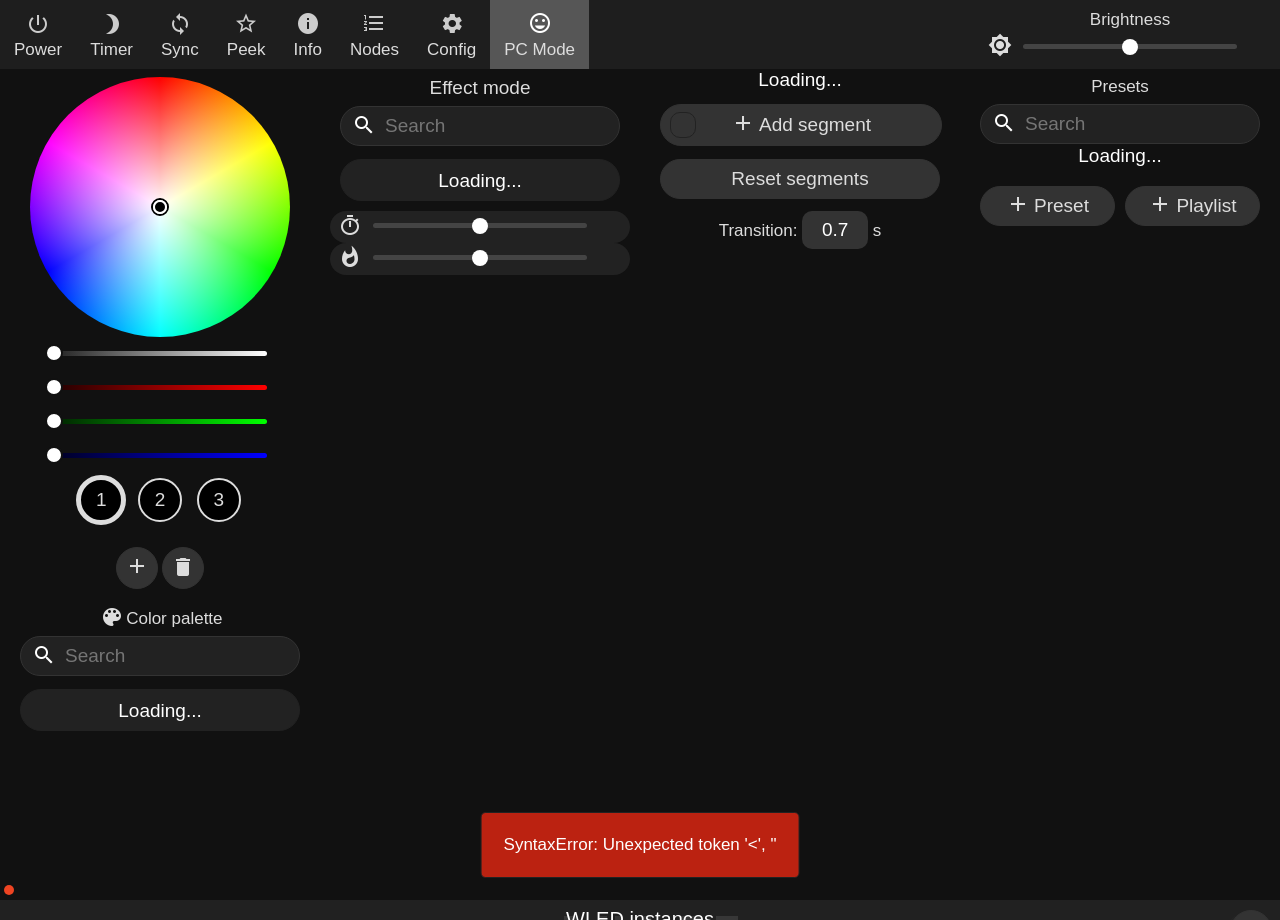
==== Firmware-Development/led-http-server/data/index.htm @ 50c13b94 "Add: webpage files" ====
<!DOCTYPE html>
<html lang="en">
<head>
	<meta name="viewport" content="width=device-width, initial-scale=1, minimum-scale=1">
	<meta charset="utf-8">
	<meta name="theme-color" content="#222222">
	<meta content="yes" name="apple-mobile-web-app-capable">
	<link rel="shortcut icon" href="[data-uri]"/>
	<title>WLED</title>
	<link rel="stylesheet" href="index.css">
</head>
<body onload="onLoad()">

<div id="cv" class="overlay">Loading WLED UI...</div>
<noscript><div class="overlay" style="opacity:1;">Sorry, WLED UI needs JavaScript!</div></noscript>
<div id="bg"></div>

<div class="wrapper" id="top">
	<div class="tab top">
		<div class="btnwrap">
			<button id="buttonPower" onclick="togglePower()" class="tgl"><i class="icons">&#xe08f;</i><p class="tab-label">Power</p></button>
			<button id="buttonNl" onclick="toggleNl()"><i class="icons">&#xe2a2;</i><p class="tab-label">Timer</p></button>
			<button id="buttonSync" onclick="toggleSync()"><i class="icons">&#xe116;</i><p class="tab-label">Sync</p></button>
			<button id="buttonSr" onclick="toggleLiveview()"><i class="icons">&#xe410;</i><p class="tab-label">Peek</p></button>
			<button id="buttonI" onclick="toggleInfo()"><i class="icons">&#xe066;</i><p class="tab-label">Info</p></button>
			<button id="buttonNodes" onclick="toggleNodes()"><i class="icons">&#xe22d;</i><p class="tab-label">Nodes</p></button>
			<button onclick="window.location.href=getURL('/settings');"><i class="icons">&#xe0a2;</i><p class="tab-label">Config</p></button>
			<button id="buttonPcm" onclick="togglePcMode(true)"><i class="icons">&#xe23d;</i><p class="tab-label">PC Mode</p></button>
		</div>
		<div id="briwrap">
			<p class="hd">Brightness</p>
			<div class="slider">
				<i class="icons slider-icon" onclick="tglTheme()" style="transform: translateY(2px);">&#xe2a6;</i>
				<div class="sliderwrap il">
					<input id="sliderBri" onchange="setBri()" oninput="updateTrail(this)" max="255" min="1" type="range" value="128" />
					<div class="sliderdisplay"></div>
				</div>
				<output class="sliderbubble"></output>
			</div>
		</div>
		<iframe id="liveview" src="about:blank"></iframe>
	</div>
</div>

<div class ="container">
	<div id="Colors" class="tabcontent">
		<div id="picker" class="noslide"></div>
		<div id="hwrap" class="slider">
			<div tooltip="Hue" class="sliderwrap il">
				<input id="sliderH" class="noslide" oninput="fromH()" onchange="setColor(0)" max="359" min="0" type="range" value="0" step="any">
				<div class="sliderdisplay" style="background: linear-gradient(90deg, #f00 2%, #ff0 19%, #0f0 35%, #0ff 52%, #00f 68%, #f0f 85%, #f00)"></div>
			</div>
		</div>
		<div id="swrap" class="slider">
			<div tooltip="Saturation" class="sliderwrap il">
				<input id="sliderS" class="noslide" oninput="fromS()" onchange="setColor(0)" max="100" min="0" type="range" value="100" step="any">
				<div class="sliderdisplay" style="background: linear-gradient(90deg, #aaa 0%, #f00)"></div>
			</div>
		</div>
		<div id="vwrap" class="slider">
			<div tooltip="Value/Brightness" class="sliderwrap il">
				<input id="sliderV" class="noslide" oninput="fromV()" onchange="setColor(0)" max="100" min="0" type="range" value="100" step="any" />
				<div class="sliderdisplay"></div>
			</div>
		</div>
		<div id="kwrap" class="slider">
			<div tooltip="Kelvin/Temperature" class="sliderwrap il">
				<input id="sliderK" class="noslide" oninput="fromK()" onchange="setColor(0)" max="10091" min="1900" type="range" value="6550" />
				<div class="sliderdisplay"></div>
			</div>
		</div>
		<div id="rgbwrap">
			<div id="rwrap" class="slider">
				<div tooltip="Red channel" class="sliderwrap il">
					<input id="sliderR" class="noslide" oninput="fromRgb()" onchange="setColor(0)" max="255" min="0" type="range" value="128" />
					<div class="sliderdisplay"></div>
				</div>
			</div>
			<div id="gwrap" class="slider">
				<div tooltip="Green channel" class="sliderwrap il">
					<input id="sliderG" class="noslide" oninput="fromRgb()" onchange="setColor(0)" max="255" min="0" type="range" value="128" />
					<div class="sliderdisplay"></div>
				</div>
			</div>
			<div id="bwrap" class="slider">
				<div tooltip="Blue channel" class="sliderwrap il">
					<input id="sliderB" class="noslide" oninput="fromRgb()" onchange="setColor(0)" max="255" min="0" type="range" value="128" />
					<div class="sliderdisplay"></div>
				</div>
			</div>
		</div>
		<div id="wwrap" class="slider">
			<div id="whibri" tooltip="White channel" class="sliderwrap il">
				<input id="sliderW" class="noslide" oninput="fromW()" onchange="setColor(0)" max="255" min="0" type="range" value="128" />
				<div class="sliderdisplay"></div>
			</div>
		</div>
		<div id="wbal" class="slider">
			<div tooltip="White balance" class="sliderwrap il">
				<input id="sliderA" class="noslide" onchange="setBalance(this.value)" max="255" min="0" type="range" value="128" />
				<div class="sliderdisplay"></div>
			</div>
		</div>
		<div id="qcs-w">
			<div class="qcs" onclick="pC('#ff0000');" tooltip="Red" style="background-color:#ff0000;"></div>
			<div class="qcs" onclick="pC('#ffa000');" tooltip="Orange" style="background-color:#ffa000;"></div>
			<div class="qcs" onclick="pC('#ffc800');" tooltip="Yellow" style="background-color:#ffc800;"></div>
			<div class="qcs" onclick="pC('#ffe0a0');" tooltip="Warm White" style="background-color:#ffe0a0;"></div>
			<div class="qcs" onclick="pC('#ffffff');" tooltip="White" style="background-color:#ffffff;"></div>
			<div class="qcs qcsb" onclick="pC('#000000');" tooltip="Black" style="background-color:#000000;"></div><br>
			<div class="qcs" onclick="pC('#ff00ff');" tooltip="Pink" style="background-color:#ff00ff;"></div>
			<div class="qcs" onclick="pC('#0000ff');" tooltip="Blue" style="background-color:#0000ff;"></div>
			<div class="qcs" onclick="pC('#00ffc8');" tooltip="Cyan" style="background-color:#00ffc8;"></div>
			<div class="qcs" onclick="pC('#08ff00');" tooltip="Green" style="background-color:#08ff00;"></div>
			<div class="qcs" onclick="pC('rnd');" tooltip="Random" style="background:linear-gradient(to right, red, orange, yellow, green, blue, purple);transform: translateY(-11px);">R</div>
		</div>
		<div id="csl">
			<button id="csl0" tooltip="Select slot" class="btn xxs cl" onclick="selectSlot(0);" data-r="0" data-g="0" data-b="0" data-w="0">1</button>
			<button id="csl1" tooltip="Select slot" class="btn xxs cl" onclick="selectSlot(1);" data-r="0" data-g="0" data-b="0" data-w="0">2</button>
			<button id="csl2" tooltip="Select slot" class="btn xxs cl" onclick="selectSlot(2);" data-r="0" data-g="0" data-b="0" data-w="0">3</button>
		</div>
		<p class="labels h" id="cslLabel"></p>
		<div id="hexw">
			<i class="icons sel-icon" onclick="tglRgb()">&#xe22d;</i>
			<input id="hexc" tooltip="Hex RGB" type="text" class="noslide" onkeydown="hexEnter()" autocomplete="off" maxlength="8" />
			<button id="hexcnf" class="btn btn-xs" onclick="fromHex();"><i class="icons btn-icon">&#xe390;</i></button>
		</div>
		<div style="padding: 8px 0;" id="btns">
			<button class="btn btn-xs" tooltip="Pixel Magic Tool" type="button" id="pxmb" onclick="window.location.href=getURL('/pxmagic.htm')"><i class="icons btn-icon">&#xe410;</i></button>
			<button class="btn btn-xs" tooltip="Add custom palette" type="button" onclick="window.location.href=getURL('/cpal.htm')"><i class="icons btn-icon">&#xe18a;</i></button>
			<button class="btn btn-xs" tooltip="Remove custom palette" type="button" id="rmPal" onclick="palettesData=null;localStorage.removeItem('wledPalx');requestJson({rmcpal:true});setTimeout(loadPalettes,250,loadPalettesData);"><i class="icons btn-icon">&#xe037;</i></button>
		</div>
		<p class="labels" id="pall"><i class="icons sel-icon" onclick="tglHex()">&#xe2b3;</i> Color palette</p>
		<div id="palw" class="il">
			<div class="staytop fnd">
				<input type="text" placeholder="Search" oninput="search(this,'pallist')" onfocus="search(this,'pallist')" />
				<i class="icons clear-icon" onclick="clean(this)">&#xe38f;</i>
				<i class="icons search-icon">&#xe0a1;</i>
			</div>
			<div id="pallist" class="list">
				<div class="lstI">
					<label class="radio schkl" onclick="loadPalettes()">
						<div class="lstIcontent">
							<span class="lstIname">
								Loading...
							</span>
						</div>
					</label>
				</div>
			</div>
		</div>
	</div>

	<div id="Effects" class="tabcontent">
		<div id="fx">
			<p class="labels hd" id="modeLabel">Effect mode</p>
			<div class="staytop fnd" id="fxFind" onmousedown="preventBlur(event);">
				<input type="text" placeholder="Search" oninput="search(this,'fxlist')" onfocus="filterFocus(event);search(this,'fxlist');" onblur="filterFocus(event);">
				<i class="icons clear-icon" onclick="clean(this);">&#xe38f;</i>
				<i class="icons search-icon" style="cursor:pointer;">&#xe0a1;</i>
				<div id="filters" class="filter fade">
					<label id="filterPal" tooltip="Uses palette" class="check fchkl">&#x1F3A8;
						<input type="checkbox" data-flt="&#x1F3A8;" onchange="filterFx();">
						<span class="checkmark"></span>
					</label>
					<label id="filter0D" tooltip="Single pixel" class="check fchkl">&#8226;
						<input type="checkbox" data-flt="&#8226;" onchange="filterFx();">
						<span class="checkmark"></span>
					</label>
					<label id="filter1D" tooltip="1D" class="check fchkl">&#8942;
						<input type="checkbox" data-flt="&#8942;" onchange="filterFx();">
						<span class="checkmark"></span>
					</label>
					<label id="filter2D" tooltip="2D" class="check fchkl">&#9638;
						<input type="checkbox" data-flt="&#9638;" onchange="filterFx();">
						<span class="checkmark"></span>
					</label>
					<label id="filterVol" tooltip="Volume" class="check fchkl">&#9834;
						<input type="checkbox" data-flt="&#9834;" onchange="filterFx();">
						<span class="checkmark"></span>
					</label>
					<label id="filterFreq" tooltip="Frequency" class="check fchkl">&#9835;
						<input type="checkbox" data-flt="&#9835;" onchange="filterFx();">
						<span class="checkmark"></span>
					</label>
				</div>
			</div>
			<div id="fxlist" class="list">
				<div class="lstI">
					<label class="radio schkl" onclick="loadFX()">
						<div class="lstIcontent">
							<span class="lstIname">
								Loading...
							</span>
						</div>
					</label>
				</div>
			</div>
		</div>
		<div id="sliders">
			<div id="slider0" class="slider">
				<i class="icons slider-icon" onclick="tglFreeze()">&#xe325;</i>
				<div tooltip="Effect speed" class="sliderwrap il">
					<input id="sliderSpeed" class="noslide" onchange="setSpeed()" oninput="updateTrail(this)" max="255" min="0" type="range" value="128" />
					<div class="sliderdisplay"></div>
				</div>
				<output class="sliderbubble"></output>
			</div>
			<div id="slider1" class="slider">
				<i class="icons slider-icon" onclick="tglLabels()">&#xe409;</i>
				<div tooltip="Effect intensity" class="sliderwrap il">
					<input id="sliderIntensity" class="noslide" onchange="setIntensity()" oninput="updateTrail(this)" max="255" min="0" type="range" value="128" />
					<div class="sliderdisplay"></div>
				</div>
				<output class="sliderbubble"></output>
			</div>
			<div id="slider2" class="slider hide">
				<i class="icons slider-icon">&#xe410;</i>
				<div tooltip="Custom 1" class="sliderwrap il">
					<input id="sliderC1" class="noslide" onchange="setCustom(1)" oninput="updateTrail(this)" max="255" min="0" type="range" value="0" />
					<div class="sliderdisplay"></div>
				</div>
				<output class="sliderbubble"></output>
			</div>
			<div id="slider3" class="slider hide">
				<i class="icons slider-icon">&#xe0a2;</i>
				<div tooltip="Custom 2" class="sliderwrap il">
					<input id="sliderC2" class="noslide" onchange="setCustom(2)" oninput="updateTrail(this)" max="255" min="0" type="range" value="0" />
					<div class="sliderdisplay"></div>
				</div>
				<output class="sliderbubble"></output>
			</div>
			<div id="slider4" class="slider hide">
				<i class="icons slider-icon">&#xe0e8;</i>
				<div tooltip="Custom 3" class="sliderwrap il">
					<input id="sliderC3" class="noslide" onchange="setCustom(3)" oninput="updateTrail(this)" max="31" min="0" type="range" value="0" />
					<div class="sliderdisplay"></div>
				</div>
				<output class="sliderbubble"></output>
			</div>
			<div id="fxopt" class="option fade">
				<label id="opt0" tooltip="Check 1" class="check ochkl hide"><i class="icons">&#xe2b3;</i>
					<input id="checkO1" type="checkbox" onchange="setOption(1, this.checked)">
					<span class="checkmark"></span>
				</label>
				<label id="opt1" tooltip="Check 2" class="check ochkl hide"><i class="icons">&#xe34b;</i>
					<input id="checkO2" type="checkbox" onchange="setOption(2, this.checked)">
					<span class="checkmark"></span>
				</label>
				<label id="opt2" tooltip="Check 3" class="check ochkl hide"><i class="icons">&#xe04c;</i>
					<input id="checkO3" type="checkbox" onchange="setOption(3, this.checked)">
					<span class="checkmark"></span>
				</label>
			</div>
		</div>
	</div>

	<div id="Segments" class="tabcontent">
		<div id="segcont">
			Loading...
		</div>
		<div id="segutil" class="staybot">
		</div>
		<div id="segutil2">
			<button class="btn btn-s" id="rsbtn" onclick="rSegs()">Reset segments</button>
		</div>
		<p>Transition: <input id="tt" type="number" min="0" max="65.5" step="0.1" value="0.7">&nbsp;s</p>
		<p id="ledmap" class="hide"></p>
	</div>

	<div id="Presets" class="tabcontent">
		<div id="pql">
		</div>
		<p class="labels hd">Presets</p>
		<div class="staytop fnd" id="psFind">
			<input type="text" placeholder="Search" oninput="search(this,'pcont')" onfocus="search(this,'pcont')" />
			<i class="icons clear-icon" onclick="clean(this);">&#xe38f;</i>
			<i class="icons search-icon">&#xe0a1;</i>
		</div>
		<div id="pcont" class="list">
			<span onclick="loadPresets()">Loading...</span>
		</div>
		<div id="putil" class="staybot">
		</div>
	</div>
</div>

<div class="tab bot" id="bot">
	<button class="tablinks" onclick="openTab(0)"><i class="icons">&#xe2b3;</i><p class="tab-label">Colors</p></button>
	<button class="tablinks" onclick="openTab(1)"><i class="icons">&#xe23d;</i><p class="tab-label">Effects</p></button>
	<button class="tablinks" onclick="openTab(2)"><i class="icons">&#xe34b;</i><p class="tab-label">Segments</p></button>
	<button class="tablinks" onclick="openTab(3)"><i class="icons">&#xe04c;</i><p class="tab-label">Presets</p></button>
</div>

<div id="connind"></div>
<div id="toast" onclick="clearErrorToast(100);"></div>
<div id="namelabel" onclick="toggleNodes()"></div>
<div id="info" class="modal">
	<button class="btn btn-xs close" onclick="toggleInfo()"><i class="icons rot45">&#xe18a;</i></button>
	<div id="imgw">
		<img class="wi" alt="" src="[data-uri]" />
	</div>
	<div id="kv">Loading...</div><br>
	<div>
		<button class="btn infobtn" onclick="requestJson()">Refresh</button>
		<button class="btn infobtn" onclick="toggleNodes()">Instance List</button>
		<button class="btn infobtn" onclick="window.open(getURL('/update'),'_self');">Update WLED</button>
		<button class="btn infobtn" id="resetbtn" onclick="cnfReset()">Reboot WLED</button>
	</div>
	<br>
	<span class="h">Made with <span id="heart">&#10084;&#xFE0E;</span> by <a href="https://github.com/Aircoookie/" target="_blank">Aircoookie</a> and the <a href="https://wled.discourse.group/" target="_blank">WLED community</a></span>
</div>

<div id="nodes" class="modal">
	<button class="btn btn-xs close" onclick="toggleNodes()"><i class="icons rot45">&#xe18a;</i></button>
	<div id="ndlt">WLED instances</div>
	<div id="kn">Loading...</div>
	<div style="position:sticky;bottom:0;">
		<button class="btn infobtn" onclick="loadNodes()">Refresh</button>
	</div>
</div>

<div id="mlv2D" class="modal">
	<div id="klv2D" style="width:100%; height:100%">Loading...</div>
</div>

<div id="rover" class="modal">
	<i class="icons huge">&#xe410;</i><br>
	<div id="lv">?</div><br><br>
	To use built-in effects, use an override button below.<br>
	You can return to realtime mode by pressing the star in the top left corner.<br>
	<button class="btn" onclick="setLor(1)">Override once</button>
	<button class="btn" onclick="setLor(2)">Override until reboot</button><br>
	<span class="h">For best performance, it is recommended to turn off the streaming source when not in use.</span>
</div>

<i id="roverstar" class="icons huge" onclick="setLor(0)">&#xe410;</i><br>

<!-- 
	If you want to load iro.js and rangetouch.js as consecutive requests, you can do it like it was done in 0.14.0:
	https://github.com/Aircoookie/WLED/blob/v0.14.0/wled00/data/index.htm
-->
<script src="iro.js"></script>
<script src="rangetouch.js"></script>
<script src="index.js"></script>
</body>
</html>
---- Firmware-Development/led-http-server/data/index.css ----
@font-face {
	font-family: "WIcons";
	src: url([data-uri]) format('woff');
}

:root {
	--c-1: #111;
	--c-f: #fff;
	--c-2: #222;
	--c-3: #333;
	--c-4: #444;
	--c-5: #555;
	--c-6: #666;
	--c-8: #888;
	--c-b: #bbb;
	--c-c: #ccc;
	--c-e: #eee;
	--c-d: #ddd;
	--c-r: #c32;
	--c-g: #2c1;
	--c-l: #48a;
	--c-y: #a90;
	--t-b: .5;
	--c-o: rgba(34, 34, 34, .9);
	--c-tb : rgba(34, 34, 34, var(--t-b));
	--c-tba: rgba(102, 102, 102, var(--t-b));
	--c-tbh: rgba(51, 51, 51, var(--t-b));
	/*following are internal*/
	--th: 70px;
	--tp: 70px;
	--bh: 63px;
	--tbp: 14px 14px 10px 14px;
	--bbp: 9px 0 7px 0;
	--bhd: none;
	--sgp: "block";
	--bmt: 0;
	--sti: 42px;
}

html {
	touch-action: manipulation;
}

body {
	margin: 0;
	background-color: var(--c-1);
	font-family: Helvetica, Verdana, sans-serif;
	font-size: 17px;
	color: var(--c-f);
	text-align: center;
	-webkit-touch-callout: none;
	-webkit-user-select: none;
	-moz-user-select: none;
	-ms-user-select: none;
	user-select: none;
	-webkit-tap-highlight-color: transparent;
	scrollbar-width: 6px;
	scrollbar-color: var(--c-sb) transparent;
}

html,
body {
	height: 100%;
	width: 100%;
	position: fixed;
	overscroll-behavior: none;
}

#bg {
	height: 100vh;
	width: 100vw;
	position: fixed;
	z-index: -10;
	background-position: center;
	background-repeat: no-repeat;
	background-size: cover;
	opacity: 0;
	transition: opacity 2s;
}

p {
	margin: 10px 0 2px 0;
}
a, p, a:visited {
	color: var(--c-d);
}
a, a:visited {
	text-decoration: none;
}

button {
	outline: 0;
	cursor: pointer;
}

.labels {
	margin: 0;
	padding: 8px 0 2px 0;
}

#namelabel {
	position: fixed;
	bottom: calc(var(--bh) + 6px);
	right: 6px;
	color: var(--c-8); /* set bright (--c-d) with dark text shadow (see below) to be legible on gray background (in image) */
	cursor: pointer;
	writing-mode: vertical-rl;
	/* transform: rotate(180deg); */
}

.bri {
	padding: 4px;
}

.wrapper {
	position: fixed;
	top: 0;
	left: 0;
	right: 0;
	background: var(--c-tb);
	z-index: 1;
}

.icons {
	font-family: 'WIcons';
	font-style: normal;
	font-size: 24px !important;
	line-height: 1 !important;
	display: inline-block;
}

.on {
	color: var(--c-g) !important;
}

.off {
	color: var(--c-6) !important;
	/* cursor: default !important; */
}

.top .icons, .bot .icons {
	margin: -2px 0 4px 0;
}

.huge {
	font-size: 42px;
}

.segt, .plentry TABLE {
	table-layout: fixed;
	width: 100%;
}

.segt TD {
	padding: 2px 0 !important;
	text-align: center;
	/*text-transform: uppercase;*/
}
.segt TD, .plentry TD {
	font-size: 13px;
	padding: 0;
	vertical-align: middle;
}

.keytd {
	text-align: left;
}

.valtd {
	text-align: right;
}

.valtd i {
	font-size: small;
}

.slider-icon {
	position: absolute;
	left: 8px;
	bottom: 5px;
}

.sel-icon {
	transform: translateX(3px);
}

.e-icon, .g-icon, .sel-icon, .slider-icon {
	cursor: pointer;
	color: var(--c-d);
}

.g-icon {
	font-style: normal;
	position: absolute;
	top: 8px;
	right: 8px;
}

/* pop-up container */
.pop {
	position: absolute;
	display: inline-block;
	top: 0;
	right: 0;
}

/* pop-up content (segment sets) */
.pop-c {
	position: absolute;
	background-color: var(--c-2);
	border: 1px solid var(--c-8);
	border-radius: 20px;
	z-index: 1;
	top: 3px;
	right: 35px;
	padding: 3px 8px 1px;
	font-size: 24px;
	line-height: 24px;
}
.pop-c span {
	padding: 2px 6px;
}

.search-icon {
	position: absolute;
	top: 8px;
	left: 12px;
	width: 24px;
	height: 24px;
}

.clear-icon {
	position: absolute;
	top: 8px;
	right: 9px;
	cursor: pointer;
}

.flr {
	color: var(--c-f);
	transform: rotate(0deg);
	transition: transform .3s;
	position: absolute;
	top: 0;
	right: 0;
	padding: 8px;
}

.expanded .flr,
.exp {
	transform: rotate(180deg);
}

.il {
	display: inline-block;
	vertical-align: middle;
}

#liveview {
	height: 4px;
	width: 100%;
	border: 0;
}

#liveview2D {
	height: 90%;
	width: 90%;
	border: 0;
	position: absolute;
	top: 50%;
	left: 50%;
	transform: translate(-50%,-50%);
}

.tab {
	background-color: transparent;
	color: var(--c-d);
}

.bot {
	position: fixed;
	bottom: 0;
	left: 0;
	width: 100%;
	background-color: var(--c-tb);
}

.tab button {
	background-color: transparent;
	float: left;
	border: 0;
	transition: color .3s, background-color .3s;
	font-size: 17px;
	color: var(--c-c);
	min-width: 44px;
}

.top button {
	padding: var(--tbp);
	margin: 0;
}

.bot button {
	padding: var(--bbp);
	width: 25%;
	margin: 0;
}

.tab button:hover {
	background-color: var(--c-tbh);
	color: var(--c-e);
}

.tab button.active {
	background-color: var(--c-tba) !important;
	color: var(--c-f);
}

.active {
	background-color: var(--c-6) !important;
	color: var(--c-f);
}

.container {
	--n: 1;
	width: 100%;
	width: calc(var(--n)*100%);
	height: calc(100% - var(--tp) - var(--bh));
	margin-top: var(--tp);
	transform: translate(calc(var(--i, 0)/var(--n)*-100%));
	overscroll-behavior: none;
}

.tabcontent {
	float: left;
	position: relative;
	width: 100%;
	width: calc(100%/var(--n));
	box-sizing: border-box;
	border: 0;
	overflow-y: auto;
	overflow-x: hidden;
	height: 100%;
	overscroll-behavior: none;
	padding: 0 4px;
	-webkit-overflow-scrolling: touch;
}

#segutil, #segutil2, #segcont, #putil, #pcont, #pql, #fx, #palw,
.fnd {
	max-width: 280px;
	font-size: 19px;
}

#putil, #segutil, #segutil2 {
	min-height: 42px;
	margin: 13px auto 0;
}

#segutil .segin {
	padding-top: 12px;
}

#fx, #pql, #segcont, #pcont, #sliders, #picker, #qcs-w, #hexw, #pall, #ledmap,
.slider, .filter, .option, .segname, .pname, .fnd {
	margin: 0 auto;
}

#putil {
	padding: 5px 0 0;
}

/* Quick load magin for simplified UI */
.simplified #pql {
	margin-bottom: 8px;
}

/* Button margin for simplified UI */
.simplified #fx .btn, .simplified #palw .btn {
	margin-top: 0;
}

.smooth { transition: transform	calc(var(--f, 1)*.5s) ease-out }

.tab-label {
	margin: 0 0 -5px 0;
	padding-bottom: 4px;
	display: var(--bhd);
}

.overlay {
	position: fixed;
	height: 100%;
	width: 100%;
	top: 0;
	left: 0;
	background-color: var(--c-3);
	font-size: 24px;
	display: flex;
	align-items: center;
	justify-content: center;
	z-index: 11;
	opacity: .95;
	transition: .7s;
	pointer-events: none;
}

.staytop, .staybot {
	display: block;
	position: -webkit-sticky;
	position: sticky !important;
	top: 0;
	z-index: 2;
	margin: 0 auto auto;
}

.staybot {
	bottom: 5px;
}

#sliders {
	position: -webkit-sticky;
	position: sticky;
	bottom: 0;
	max-width: 300px;
	z-index: 2;
}

#sliders .labels {
	padding-top: 3px;
	font-size: small;
}

.slider {
	/*max-width: 300px;*/
	/* margin: 5px auto; add 5px; if you want some vertical space but looks ugly */
	border-radius: 24px;
	position: relative;
	padding-bottom: 2px;
}

/* Slider wrapper div */
.sliderwrap {
	height: 30px;
	width: 230px;
	max-width: 230px;
	position: relative;
	z-index: 0;
}

#sliders .slider {
	padding-right: 64px; /* offset for bubble */
}

#sliders .slider, #info .slider {
	background-color: var(--c-2);
}

#sliders .sliderwrap, .sbs .sliderwrap {
	left: 32px; /* offset for icon */
}

.filter, .option {
	background-color: var(--c-4);
	border-radius: 26px;
	height: 26px;
	max-width: 300px;
	/* margin: 0 auto 4px; add 4-8px if you want space at the bottom */
	padding: 4px 2px;
	position: relative;
	opacity: 1;
	transition: opacity .5s linear, height .25s, transform .25s;
}

.filter {
	z-index: 1;
	/*overflow: visible;*/
	border-radius: 0 0 16px 16px;
	max-width: 220px;
	height: 54px;
	line-height: 1.5;
	padding-bottom: 8px;
	pointer-events: none;
}

/* New tooltip */
.tooltip {
	position: absolute;
	opacity: 0;
	visibility: hidden;
	transition: opacity .25s ease, visibility .25s ease;
	background-color: var(--c-5);
	box-shadow: 4px 4px 10px 4px var(--c-1);
	color: var(--c-f);
	text-align: center;
	padding: 8px 16px;
	border-radius: 6px;
	z-index: 1;
	pointer-events: none;
}

 .tooltip::after {
	content: "";
	position: absolute;
	border: 8px solid;
	border-color: var(--c-5) transparent transparent transparent;
	top: 100%;
	left: calc(50% - 8px);
	z-index: 0;
 }

.tooltip.visible {
	opacity: 1;
	visibility: visible;
}

.fade {
	visibility: hidden; /* hide it */
	opacity: 0; /* make it transparent */
	transform: scaleY(0); /* shrink content */
	height: 0; /* force other elements to move */
	padding: 0; /* remove empty space */
}

.first {
	margin-top: 10px;
}

#toast {
	opacity: 0;
	background-color: var(--c-5);
	border: 1px solid var(--c-2);
	max-width: 90%;
	color: var(--c-f);
	text-align: center;
	border-radius: 5px;
	padding: 22px;
	position: fixed;
	z-index: 5;
	left: 50%;
	transform: translateX(-50%);
	bottom: calc(var(--bh) + 22px);
	font-size: 17px;
	pointer-events: none;
}

#toast.show {
	opacity: 1;
	animation: fadein .5s, fadein .5s 2.5s reverse;
}

#toast.error {
	opacity: 1;
	background-color: #b21;
	animation: fadein .5s;
}

.modal {
	position: fixed;
	left: 0;
	bottom: 0;
	right: 0;
	top: calc(var(--th) - 1px);
	background-color: var(--c-o);
	transform: translateY(100%);
	transition: transform .4s;
	padding: 8px;
	font-size: 20px;
	overflow: auto;
}

.close {
	position: -webkit-sticky;
	position: sticky;
	top: 0;
	float: right;
}

#info, #nodes {
	z-index: 4;
}

#rover {
	z-index: 3;
}

#ndlt {
	margin: 12px 0;
}

#roverstar {
	position: fixed;
	top: calc(var(--th) + 5px);
	left: 1px;
	cursor: pointer;
}

#connind {
	position: fixed;
	bottom: calc(var(--bh) + 5px);
	left: 4px;
	padding: 5px;
	border-radius: 5px;
	background-color: #a90;
	z-index: -2;
}

#info .slider {
	max-width: 200px;
	min-width: 145px;
	float: right;
	margin: 0;
}
#info .sliderwrap {
	width: 200px;
}

#info table, #nodes table {
	table-layout: fixed;
	width: 100%;
}

#info td, #nodes td {
  padding-bottom: 8px;
}

#info .btn {
	margin: 5px;
}
#info table .btn, #nodes table .btn {
	margin: 0;
}
#info div, #nodes div {
	max-width: 490px;
	margin: 0 auto;
}

#info #imgw {
	margin: 8px auto;
}

#lv {
	max-width: 600px;
	display: inline-block;
}

#heart {
	transition: color .9s;
	font-size: 16px;
	color: #f00;
}

img {
	max-width: 100%;
	max-height: 100%;
}

.wi {
	image-rendering: pixelated;
	image-rendering: crisp-edges;
	width: 210px;
}

@keyframes fadein {
	from {bottom: 0; opacity: 0;}
	to {bottom: calc(var(--bh) + 22px); opacity: 1;}
}

.sliderdisplay {
	content:'';
	position: absolute;
	top: 12px; left: 8px; right: 8px;
	height: 5px;
	background: var(--c-4);
	border-radius: 16px;
	pointer-events: none;
	z-index: -1;
	--bg: var(--c-f);
}

#rwrap .sliderdisplay { --bg: none; background: linear-gradient(90deg, #000 -15%, #f00); } /* -15% since #000 is too dark */
#gwrap .sliderdisplay { --bg: none; background: linear-gradient(90deg, #000 -15%, #0f0); } /* -15% since #000 is too dark */
#bwrap .sliderdisplay { --bg: none; background: linear-gradient(90deg, #000 -15%, #00f); } /* -15% since #000 is too dark */
#wwrap .sliderdisplay { --bg: none; background: linear-gradient(90deg, #000 -15%, #fff); } /* -15% since #000 is too dark */
#kwrap .sliderdisplay,
#wbal  .sliderdisplay { background: linear-gradient(90deg, #ff8f1f 0%, #fff 50%, #cbdbff); }

/* wrapper divs hidden by default */
#liveview, #liveview2D, #roverstar, #pql
#rgbwrap, #swrap, #hwrap, #kwrap, #wwrap, #wbal, #qcs-w, #hexw,
.clear-icon, .edit-icon, .ptxt {
	display: none;
}

.sliderbubble {
	width: 24px;
	position: absolute;
	display: inline-block;
	border-radius: 16px;
	background: var(--c-3);
	color: var(--c-f);
	padding: 4px;
	font-size: 14px;
	right: 6px;
	transition: visibility .25s ease,opacity .25s ease;
	opacity: 0;
	visibility: hidden;
	/* left: 8px; */
	top: 4px;
}

output.sliderbubbleshow {
	visibility: visible;
	opacity: 1;
}

input[type=range] {
	-webkit-appearance: none;
	width: 100%;
	padding: 0;
	margin: 0;
	background-color: transparent;
	cursor: pointer;
}

input[type=range]:focus {
	outline: 0;
}
input[type=range]::-webkit-slider-runnable-track {
	width: 100%;
	height: 30px;
	cursor: pointer;
	background: transparent;
}
input[type=range]::-webkit-slider-thumb {
	height: 16px;
	width: 16px;
	border-radius: 50%;
	background: var(--c-f);
	cursor: pointer;
	-webkit-appearance: none;
	margin-top: 7px;
}
input[type=range]::-moz-range-track {
	width: 100%;
	height: 30px;
	background-color: rgba(0, 0, 0, 0);
}
input[type=range]::-moz-range-thumb {
	border: 0 solid rgba(0, 0, 0, 0);
	height: 16px;
	width: 16px;
	border-radius: 50%;
	background: var(--c-f);
	transform: translateY(5px);
}
#Colors input[type=range]::-webkit-slider-thumb {
	height: 18px;
	width: 18px;
	border: 2px solid var(--c-1);
	margin-top: 5px;
}
#Colors input[type=range]::-moz-range-thumb {
	border: 2px solid var(--c-1);
}

#Colors .sliderwrap {
	margin: 2px 0 0;
}

/* Dynamically hide labels */
.hd {
	display: var(--bhd);
}
/* Do not hide quick load label in simplified mode on small screen widths */
.simplified #pql .hd {
	display: var(--bhd) !important;
}

#briwrap {
	min-width: 300px;
	float: right;
	margin-top: var(--bmt);
}

#picker {
	margin-top: 8px !important;
	max-width: 260px;
}

/* buttons */
.btn {
	padding: 8px;
	margin: 10px 4px;
	width: 230px;
	font-size: 19px;
	color: var(--c-d);
	cursor: pointer;
	border-radius: 25px;
	transition-duration: .3s;
	-webkit-backface-visibility: hidden;
	-webkit-transform: translate3d(0,0,0);
	backface-visibility: hidden;
	transform: translate3d(0,0,0);
	overflow: hidden;
	text-overflow: ellipsis;
	border: 1px solid var(--c-3);
	background-color: var(--c-3);
}
#segutil .btn-s:hover,
#segutil2 .btn-s:hover,
#putil .btn-s:hover,
.btn:hover {
	border: 1px solid var(--c-5) /*!important*/;
	background-color: var(--c-5) /*!important*/;
}
.btn-s {
	width: 100%;
	margin: 0;
}
.btn-icon {
	margin: -4px 4px -1px 0;
	vertical-align: middle;
	display: inline-block;
}
.btn-n {
	width: 230px;
	margin: 0 8px 0 0;
}
.btn-p {
	width: 120px;
	margin: 5px 0;
}
.btn-xs, .btn-pl-del, .btn-pl-add {
	width: 42px !important;
	height: 42px !important;
	text-overflow: clip;
}
.btn-xs {
	margin: 2px 0 0 0;
}
#putil .btn-xs {
	margin: 0;
}
#info .btn-xs {
	border: 1px solid var(--c-4);
}

#putil .btn-s {
	width: 135px;
}

#nodes .infobtn {
	margin: 0;
}

#segutil .btn-s, #segutil2 .btn-s, #putil .btn-s {
	background-color: var(--c-3);
	border: 1px solid var(--c-3);
}

.btn-pl-del, .btn-pl-add {
	margin: 0;
	white-space: nowrap;
}

/* Quick color select wrapper div */
#qcs-w {
	margin-top: 10px;
}

/* Quick color select buttons */
.qcs {
	margin: 2px;
	border-radius: 14px;
	display: inline-block;
	width: 28px;
	height: 28px;
	line-height: 28px;
}

/* Quick color select Black button (has white border) */
.qcsb {
	width: 26px;
	height: 26px;
	line-height: 26px;
	border: 1px solid #fff;
}

/* Hex color input wrapper div */
#hexw {
	margin-top: 5px;
}

select {
	padding: 4px 8px;
	margin: 0;
	font-size: 19px;
	background-color: var(--c-3);
	color: var(--c-d);
	cursor: pointer;
	border: 0 solid var(--c-2);
	border-radius: 20px;
	transition-duration: .5s;
	-webkit-backface-visibility: hidden;
	-webkit-transform: translate3d(0,0,0);
	-webkit-appearance: none;
	-moz-appearance: none;
	backface-visibility: hidden;
	transform: translate3d(0,0,0);
	text-overflow: ellipsis;
}
#tt {
	text-align: center;
}
.cl {
	background-color: #000;
}
select.sel-p, select.sel-pl, select.sel-ple {
	margin: 5px 0;
	width: 100%;
	height: 40px;
}
div.sel-p {
	position: relative;
}
div.sel-p:after {
	content: "";
	position: absolute;
	right: 10px;
	top: 22px;
	width: 0;
	height: 0;
	border-left: 8px solid transparent;
	border-right: 8px solid transparent;
	border-top: 8px solid var(--c-f);
}
select.sel-ple {
	text-align: center;
}
select.sel-sg {
	margin: 5px 0;
	height: 40px;
}
option {
	background-color: var(--c-3);
	color: var(--c-f);
}
input[type=number],
input[type=text] {
	background: var(--c-3);
	color: var(--c-f);
	border: 0 solid var(--c-2);
	border-radius: 10px;
	padding: 8px;
	/*margin: 6px 6px 6px 0;*/
	font-size: 19px;
	transition: background-color .2s;
	outline: 0;
	-webkit-appearance: textfield;
	-moz-appearance: textfield;
	appearance: textfield;
}

input[type=number] {
	text-align: right;
	width: 50px;
}

input[type=text] {
	text-align: center;
}

input[type=number]:focus,
input[type=text]:focus {
	background: var(--c-6);
}

input[type=number]::-webkit-inner-spin-button,
input[type=number]::-webkit-outer-spin-button {
	-webkit-appearance: none;
}

#hexw input[type=text] {
	width: 6em;
}

input[type=text].ptxt {
	width: calc(100% - 24px);
}

textarea {
	background: var(--c-2);
	color: var(--c-f);
	width: calc(100% - 14px); /* +padding=260px */
	height: 90px;
	border-radius: 5px;
	border: 2px solid var(--c-5);
	outline: 0;
	resize: none;
	font-size: 19px;
	padding: 5px;
}

.apitxt {
	height: 7em;
}

::selection {
	background: var(--c-b);
}

.ptxt {
  	margin: -1px 4px 8px !important;
}

.stxt {
	width: 50px !important;
}

.segname, .pname, .bname {
	white-space: nowrap;
	text-align: center;
	overflow: hidden;
	text-overflow: ellipsis;
	line-height: 24px;
	padding: 8px 24px;
	max-width: 170px;
	position: relative;
}
.bname {
	padding: 0 24px;
}

.segname .flr, .pname .flr {
	transform: rotate(0deg);
	right: -6px;
}

/* segment power wrapper */
.sbs {
	/*padding: 1px 0 1px 20px;*/
	display: var(--sgp);
	width: 100%;
	position: relative;
}

.pname {
	top: 1px;
}
.plname {
	top: 0;
}

/* preset id number */
.pid {
	position: absolute;
	top: 8px;
	left: 12px;
	font-size: 16px;
	text-align: center;
	color: var(--c-b);
}

.newseg {
	cursor: default;
}

.ic {
	padding: 6px 0 0 0;
}

.xxs {
	width: 44px;
	height: 44px;
	margin: 5px;
}

.xxs-w {
	margin: 2px;
	width: 50px;
	height: 50px;
}

#csl .xxs {
	border: 2px solid var(--c-d) !important;
}
#csl .xxs-w {
	border-width: 5px !important;
}

.qcs, #namelabel { /* text shadow for name to be legible on grey backround */
	text-shadow: -1px -1px 0 var(--c-1), 1px -1px 0 var(--c-1), -1px 1px 0 var(--c-1), 1px 1px 0 var(--c-1);
}

.psts {
	color: var(--c-f);
	margin: 4px;
}

.pwr {
	color: var(--c-6);
	cursor: pointer;
}

.act {
	color: var(--c-f);
}

.del {
	position: absolute;
	bottom: 8px;
	right: 8px;
}

.frz {
	left: 10px;
	position: absolute;
	top: 8px;
	cursor: pointer;
	z-index: 1;
}

/* radiobuttons and checkmarks */
.check, .radio {
	display: block;
	position: relative;
	cursor: pointer;
}

.revchkl {
	padding: 4px 0 0 35px;
	margin-bottom: 0;
	margin-top: 8px;
}

TD .revchkl {
	padding: 0 0 0 32px;
	margin-top: 0;
}

.check input, .radio input {
	position: absolute;
	opacity: 0;
	cursor: pointer;
	height: 0;
	width: 0;
}

.checkmark, .radiomark {
	position: absolute;
	height: 24px;
	width: 24px;
	top: 0;
	bottom: 0;
	left: 0;
	background-color: var(--c-3);
	border: 1px solid var(--c-2);
}

.radiomark {
	top: 8px;
	left: 8px;
	height: 22px;
	width: 22px;
	border-radius: 50%;
	background-color: transparent;
}

.checkmark {
	border-radius: 10px;
}

.radio:hover input ~ .radiomark,
.check:hover input ~ .checkmark {
	background-color: var(--c-5);
}

.checkmark:after, .radiomark:after {
	content: "";
	position: absolute;
	display: none;
}

.check .checkmark:after {
	left: 9px;
	top: 4px;
	width: 5px;
	height: 10px;
	border: solid var(--c-f);
	border-width: 0 3px 3px 0;
}

.rot45,
.check .checkmark:after {
	-webkit-transform: rotate(45deg);
	-ms-transform: rotate(45deg);
	transform: rotate(45deg);
}

.radio .radiomark:after {
	width: 14px;
	height: 14px;
	top: 50%;
	left: 50%;
	margin: -7px;
	border-radius: 50%;
	background: var(--c-f);
}

TD .checkmark, TD .radiomark {
	top: -6px;
}

.h {
	font-size: 13px;
	text-align: center;
	color: var(--c-b);
}

.bp {
	margin-bottom: 8px;
}

/* segment & preset wrapper */
.seg, .pres {
	background-color: var(--c-2);
	/*color: var(--c-f);*/ /* seems to affect only the Add segment button, which should be same color as reset segments */
	border: 0 solid var(--c-f);
	text-align: left;
	transition: background-color .5s;
	border-radius: 21px;
}

.seg {
	top: auto !important;	/* prevent sticky */
	bottom: auto !important;
}
/* checkmark labels */
.seg .schkl {
	position: absolute;
	top: 7px;
	left: 9px;
}
/* checkmark labels */
.filter .fchkl, .option .ochkl {
	display: inline-block;
	min-width: .7em;
	padding: 1px 4px 1px 32px;
	text-align: left;
	line-height: 24px;
	vertical-align: middle;
	-webkit-filter: grayscale(100%); /* Safari 6.0 - 9.0 */
	filter: grayscale(100%);
}
.filter .fchkl {
	margin: 0 4px;
	min-width: 20px;
	pointer-events: auto;
}

.lbl-l {
	font-size: 13px;
	text-align: center;
	padding: 4px 0;
}

.lbl-s {
	display: inline-block;
	margin-top: 6px;
	font-size: 13px;
	width: 48%;
	text-align: center;
}

/* list wrapper */
.list {
	position: relative;
	transition: background-color .5s;
	margin: auto auto 10px;
	line-height: 24px;
}

/* list item */
.lstI {
	align-items: center;
	cursor: pointer;
	background-color: var(--c-2);
	overflow: hidden;
	position: -webkit-sticky;
	position: sticky;
	border-radius: 21px;
	margin: 13px auto 0;
	min-height: 40px;
	border: 1px solid var(--c-2);
}

#segutil .lstI {
	margin-top: 0;
}

/* Simplify segments */
.simplified #segcont .lstI {
	margin-top: 4px;
	min-height: unset;
}

/* selected item/element */
.selected { /* has to be after .lstI since !important is not ok */
	background: var(--c-4);
}

#segcont .seg:hover:not([class*="expanded"]),
.lstI:hover:not([class*="expanded"]) {
	background: var(--c-5);
}

.selected .checkmark,
.selected .radiomark,
.selected input[type=number],
.selected input[type=text] {
	background-color: var(--c-3);
}

/* selected list item */
.lstI.selected {
	top: 0;
	bottom: 0;
	border: 1px solid var(--c-4);
}

.lstI.sticky,
.lstI.selected {
	z-index: 1;
	box-shadow: 0 0 10px 4px var(--c-1);
}

#pcont .selected:not([class*="expanded"]) {
	bottom: 52px;
	top: 42px;
}

#fxlist .lstI.selected,
#pallist .lstI.selected {
	top: calc(var(--sti) + 42px);
}

dialog::backdrop {
	backdrop-filter: blur(10px);
	-webkit-backdrop-filter: blur(10px);
}
dialog {
	max-height: 70%;
	border: 0;
	border-radius: 10px;
	background: linear-gradient(rgba(0, 0, 0, 0.15), rgba(0, 0, 0, 0.1)), var(--c-3);
	box-shadow: 4px 4px 10px 4px var(--c-1);
	color: var(--c-f);
}

#fxlist .lstI.sticky,
#pallist .lstI.sticky {
	top: var(--sti);
}

/* list item content */
.lstIcontent {
	padding: 9px 0 7px;
	position: relative;
}

/* list item name (for sorting) */
.lstIname {
	white-space: nowrap;
	text-overflow: ellipsis;
	-webkit-filter: grayscale(100%); /* Safari 6.0 - 9.0 */
	filter: grayscale(100%);
}

/* list item palette preview */
.lstIprev {
	width: 100%;
	height: 6px;
	position: absolute;
	bottom: 0;
	left: 0;
	z-index: -1;
}

/* find/search element */
.fnd {
	position: relative;
}

.fnd input[type="text"] {
	display: block;
	width: 100%;
	box-sizing: border-box;
	padding: 8px 40px 8px 44px;
	margin: 5px auto 0;
	text-align: left;
	border-radius: 21px;
	background: var(--c-2);
	border: 1px solid var(--c-3);
	-webkit-filter: grayscale(100%); /* Safari 6.0 - 9.0 */
	filter: grayscale(100%);
}

.fnd input[type="text"]:focus {
	background-color: var(--c-4);
}

.fnd input[type="text"]:not(:placeholder-shown),
.fnd input[type="text"]:hover {
	background-color: var(--c-3);
}

/* segment & preset inner/expanded content */
.segin,
.presin {
	padding: 8px;
	position: relative;
}

.btn-s,
.btn-n {
	border: 1px solid var(--c-2);
	background-color: var(--c-2);
}
.modal .btn:hover,
.segin .btn:hover {
	border: 1px solid var(--c-5) /*!important*/;
	background-color: var(--c-5) /*!important*/;
}

/* hidden list items, must be after .expanded */
.pres .lstIcontent, .segin {
	display: none;
}

.check input:checked ~ .checkmark:after,
.radio input:checked ~ .radiomark:after,
.show,
.expanded .edit-icon,
.expanded .segin, .expanded .presin, .expanded .sbs,
.expanded {
	display: inline-block !important;
}
.hide, .expanded .segin.hide, .expanded .presin.hide, .expanded .sbs.hide, .expanded .frz, .expanded .g-icon {
	display: none !important;
}

.m6 {
	margin: 6px 0;
}

.c {
	text-align: center;
}

.po2 {
	display: none;
	margin-top: 8px;
}

.pwarn {
	color: red;
}

/* horizontal divider (playlist entries) */
.hrz {
	width: auto;
	height: 2px;
	background-color: var(--c-b);
	margin: 3px 0;
}

::-webkit-scrollbar {
	width: 6px;
}
::-webkit-scrollbar-track {
	background: transparent;
}
::-webkit-scrollbar-thumb {
	background: var(--c-sb);
	opacity: .2;
	border-radius: 5px;
}
::-webkit-scrollbar-thumb:hover {
	background: var(--c-sbh);
}

@media not all and (hover: none) {
	.sliderwrap:hover + output.sliderbubble {
		visibility: visible;
		opacity: 1;
	}
}

@media all and (max-width: 1023px) {
	.top button {
		width: 8%;
		padding: 10px 0 8px 0;
	}
	#buttonPcm {
		display: none;
	}
}

@media all and (max-width: 335px) {
	.sliderbubble {
		display: none;
  	}
}

@media all and (max-width: 550px) and (min-width: 374px) {
	#info table .btn, #nodes table .btn {
		width: 200px;
	}
	#info .infobtn, #nodes .infobtn {
		width: 145px;
	}
	#info div, #nodes div {
		max-width: 320px;
	}
}

@media all and (max-width: 420px) {
	#buttonNodes {
		display: none;
	}
}

@media all and (max-width: 639px) {
	.top button {
		width: 16.6%;
		padding: 8px 0 4px 0;
	}
	#briwrap {
		margin: 0 auto !important;
		float: none;
		display: inline-block;
	}
	.hd {
		display: none !important;
	}
}

@media all and (min-width: 420px) and (max-width: 639px) {
	.top button {
		width: 14.28%;
		padding: 8px 0 4px 0;
	}
}

@media all and (min-width: 640px) and (max-width: 767px) {
	#buttonNodes {
		display: none;
	}
}

/* small screen & tablet "PC mode" support */
@media all and (min-width: 1024px) and (max-width: 1249px) {
	#segutil, #segutil2, #segcont, #putil, #pcont, #pql, #fx, #palw, #psFind, #sliders {
		width: 100%;
		max-width: 280px;
		font-size: 18px;
	}
	#picker {
		width: 230px;
	}
	#putil .btn-s {
		width: 114px;
	}
	#sliders .sliderbubble {
		display: none;
	}
	#sliders .sliderwrap, .sbs .sliderwrap {
		width: calc(100% - 42px);
	}
	#sliders .slider {
		padding-right: 0;
	}
	#sliders .sliderwrap {
		left: 12px;
	}
	.segname {
		max-width: calc(100% - 110px);
	}
	.segt TD {
		padding: 0 !important;
	}
	input[type="number"], input[type=text], select, textarea {
		font-size: 18px;
	}
	input[type="number"] {
		width: 32px;
	}
	.lstIcontent {
		padding-left: 8px;
	}
	.revchkl {
		max-width: 183px;
		text-overflow: ellipsis;
		overflow-x: clip;
	}
}
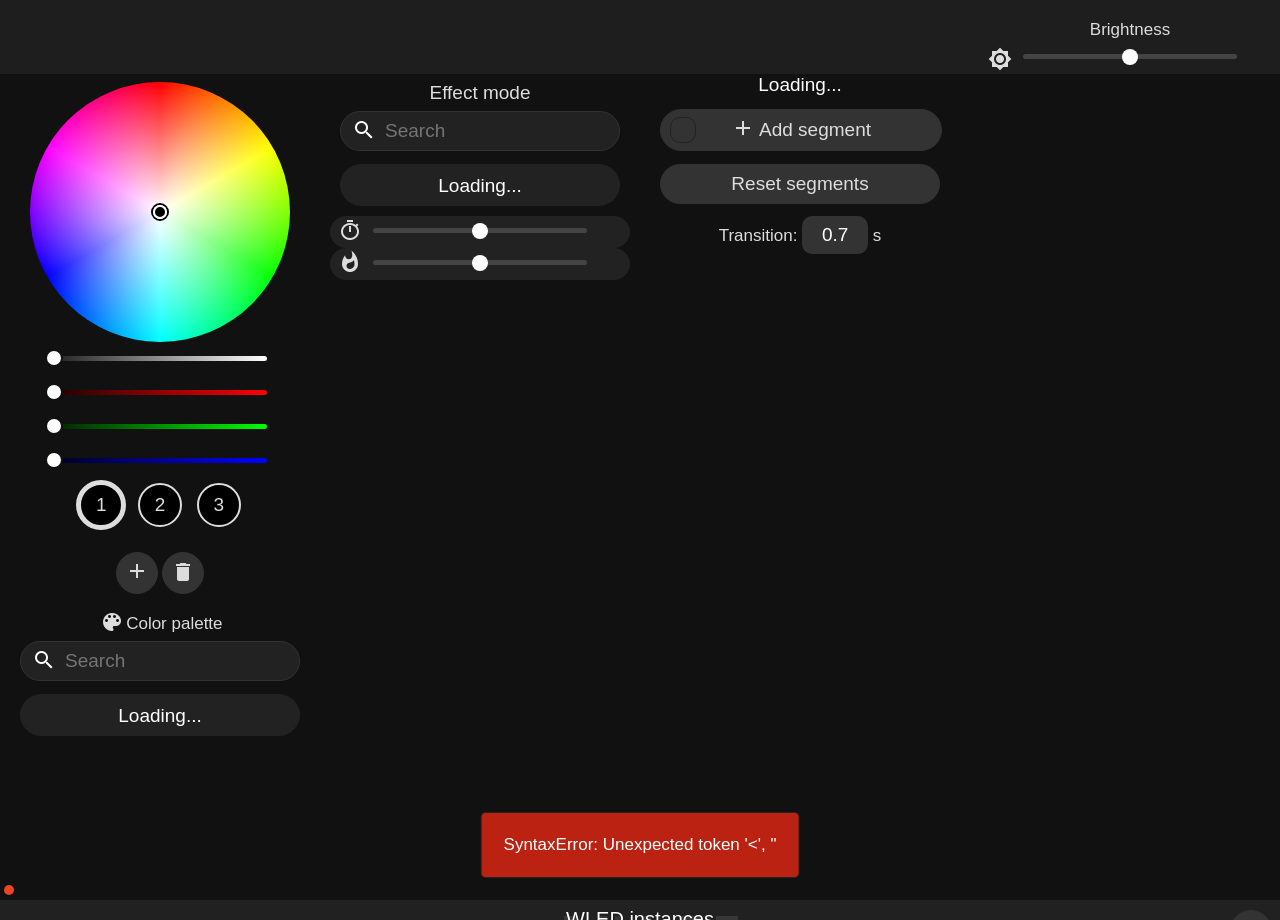
==== commit a3934660: "Fix: Refactor Web UI" ====
--- a/Firmware-Development/led-http-server/data/index.htm
+++ b/Firmware-Development/led-http-server/data/index.htm
@@ -16,16 +16,16 @@
 <div id="bg"></div>
 
 <div class="wrapper" id="top">
-	<div class="tab top">
-		<div class="btnwrap">
-			<button id="buttonPower" onclick="togglePower()" class="tgl"><i class="icons">&#xe08f;</i><p class="tab-label">Power</p></button>
-			<button id="buttonNl" onclick="toggleNl()"><i class="icons">&#xe2a2;</i><p class="tab-label">Timer</p></button>
-			<button id="buttonSync" onclick="toggleSync()"><i class="icons">&#xe116;</i><p class="tab-label">Sync</p></button>
-			<button id="buttonSr" onclick="toggleLiveview()"><i class="icons">&#xe410;</i><p class="tab-label">Peek</p></button>
-			<button id="buttonI" onclick="toggleInfo()"><i class="icons">&#xe066;</i><p class="tab-label">Info</p></button>
-			<button id="buttonNodes" onclick="toggleNodes()"><i class="icons">&#xe22d;</i><p class="tab-label">Nodes</p></button>
-			<button onclick="window.location.href=getURL('/settings');"><i class="icons">&#xe0a2;</i><p class="tab-label">Config</p></button>
-			<button id="buttonPcm" onclick="togglePcMode(true)"><i class="icons">&#xe23d;</i><p class="tab-label">PC Mode</p></button>
+	<div class="">
+		<div class="">
+			<p id="buttonPower" onclick="togglePower()" class=""></p>
+			<p id="buttonNl" onclick="toggleNl()"></p>
+			<p id="buttonSync" onclick="toggleSync()"></p>
+			<p id="buttonSr" onclick="toggleLiveview()"></p>
+			<p id="buttonI" onclick="toggleInfo()"></p>
+			<p id="buttonNodes" onclick="toggleNodes()"></p>
+			<p onclick="window.location.href=getURL('/settings');"></p>
+			<p id="buttonPcm" onclick="togglePcMode(true)"></p>
 		</div>
 		<div id="briwrap">
 			<p class="hd">Brightness</p>
@@ -271,14 +271,14 @@
 	<div id="Presets" class="tabcontent">
 		<div id="pql">
 		</div>
-		<p class="labels hd">Presets</p>
+		<!-- <p class="labels hd">Presets</p> -->
 		<div class="staytop fnd" id="psFind">
-			<input type="text" placeholder="Search" oninput="search(this,'pcont')" onfocus="search(this,'pcont')" />
-			<i class="icons clear-icon" onclick="clean(this);">&#xe38f;</i>
-			<i class="icons search-icon">&#xe0a1;</i>
+			<!-- <input type="text" placeholder="Search" oninput="search(this,'pcont')" onfocus="search(this,'pcont')" /> -->
+			<!-- <i class="icons clear-icon" onclick="clean(this);">&#xe38f;</i> -->
+			<!-- <i class="icons search-icon">&#xe0a1;</i> -->
 		</div>
 		<div id="pcont" class="list">
-			<span onclick="loadPresets()">Loading...</span>
+			<!-- <span onclick="loadPresets()">Loading...</span> -->
 		</div>
 		<div id="putil" class="staybot">
 		</div>
@@ -289,7 +289,7 @@
 	<button class="tablinks" onclick="openTab(0)"><i class="icons">&#xe2b3;</i><p class="tab-label">Colors</p></button>
 	<button class="tablinks" onclick="openTab(1)"><i class="icons">&#xe23d;</i><p class="tab-label">Effects</p></button>
 	<button class="tablinks" onclick="openTab(2)"><i class="icons">&#xe34b;</i><p class="tab-label">Segments</p></button>
-	<button class="tablinks" onclick="openTab(3)"><i class="icons">&#xe04c;</i><p class="tab-label">Presets</p></button>
+	<!-- <button class="tablinks" onclick="openTab(3)"><i class="icons">&#xe04c;</i><p class="tab-label">Presets</p></button> -->
 </div>
 
 <div id="connind"></div>
--- a/Firmware-Development/led-http-server/data/index.css
+++ b/Firmware-Development/led-http-server/data/index.css
@@ -302,7 +302,7 @@
 
 .bot button {
 	padding: var(--bbp);
-	width: 25%;
+	width: 33.3%;
 	margin: 0;
 }
 
